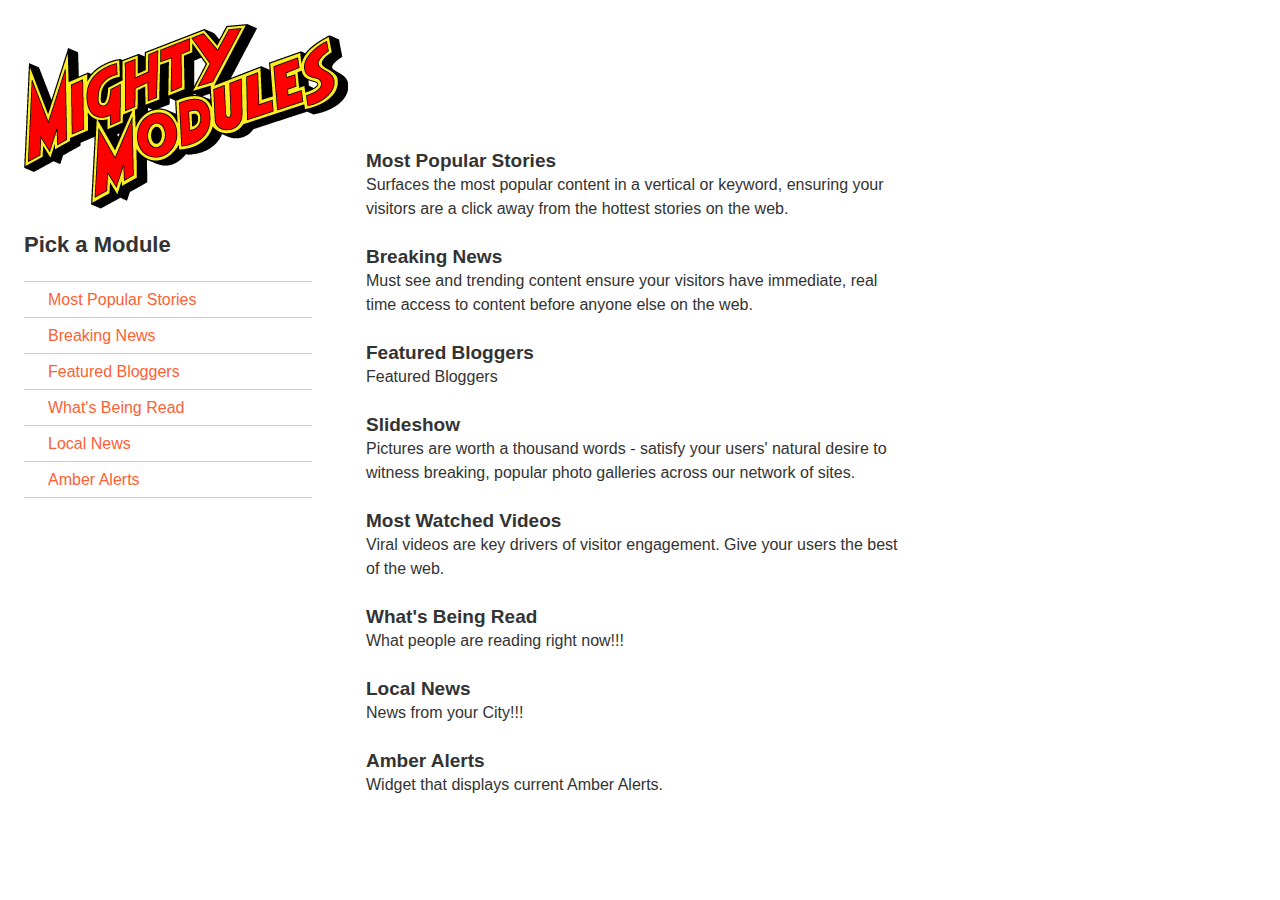
==== src/index.html @ ad437f6d "Moved factory to mighty homepage." ====
<!DOCTYPE html>
<html lang="en">
<head>
  <meta charset="utf-8">
  <meta http-equiv="X-UA-Compatible" content="IE=edge,chrome=1">

  <title></title>
  <meta name="description" content="">
  <meta name="author" content="Dave Artz">

  <meta name="viewport" content="width=device-width, initial-scale=1.0">
  <link rel="shortcut icon" href="../favicon.ico">
  <link rel="apple-touch-icon" href="/apple-touch-icon.png">

  <link rel="stylesheet" href="css/style.css?v=2">
  <!-- Advertisement Setup start -->

  <script type="text/javascript" src="http://o.aolcdn.com/ads/adsWrapper.js"></script>

  <script type="text/javascript">
        <!--
        adSetTarget('_blank');
        adSetAdURL('/_uac/adpage.html');
        //-->
  </script>
  <!-- Advertisement Setup end -->
  <link rel="shortcut icon" type="image/png" href="../favicon.png">
</head>

<body>

<div class="header">
    <h1 class="logo"><img src="css/mighty-logo.png" width="324" height="185"
        alt="">Mighty Modules</h1>
</div>

<div class="chooser">
    <h2>Pick a Module</h2>
    <ul>
        <li><a class="widget" data-widget="mostpopular" href="#">Most Popular
            Stories</a></li>
        <li><a class="widget" data-widget="breakingnews" href="#">Breaking News</a></li>
        <li><a class="widget" data-widget="bloggers" href="#">Featured Bloggers</a></li>
<!--        <li><a class="widget" data-widget="slideshow"
    href="#">Slideshow</a></li>
        <li><a class="widget" data-widget="mostwatchedvideos" href="#">Most
            Watched Videos</a></li>-->
        <li><a class="widget" data-widget="realtime" href="#">What's Being Read</a></li>
        <li><a class="widget" data-widget="localnews" href="#">Local News</a></li>
        <li><a class="widget" data-widget="amber" href="#">Amber Alerts</a></li>
    </ul>
</div>

<div class="factory">
    <ul class="widgets">
        <li class="widget" data-widget="mostpopular">
            <h3>Most Popular Stories</h3>
            <p>Surfaces the most popular content in a vertical or keyword, ensuring your visitors are a click away from the hottest stories on the web.</p>
        </li>
        <li class="widget" data-widget="breakingnews">
            <h3>Breaking News</h3>
            <p>Must see and trending content ensure your visitors have immediate, real time access to content before anyone else on the web.</p>
        </li>
        <li class="widget" data-widget="bloggers">
            <h3>Featured Bloggers</h3>
            <p>Featured Bloggers</p>
        </li>
        <li class="widget" data-widget="slideshow">
            <h3>Slideshow</h3>
            <p>Pictures are worth a thousand words - satisfy your users' natural desire to witness breaking, popular photo galleries across our network of sites.</p>
        </li>
        <li class="widget" data-widget="mostwatchedvideos">
            <h3>Most Watched Videos</h3>
            <p>Viral videos are key drivers of visitor engagement. Give your users the best of the web.</p>
        </li>
        <li class="widget" data-widget="realtime">
            <h3>What's Being Read</h3>
            <p>What people are reading right now!!!</p>
        </li>
        <li class="widget" data-widget="localnews">
            <h3>Local News</h3>
            <p>News from your City!!!</p>
        </li>
        <li class="widget" data-widget="amber">
            <h3>Amber Alerts</h3>
            <p>Widget that displays current Amber Alerts.</p>
        </li>
    </ul>
</div>
<script src="../src/mighty.js"></script>
<script src="js/jquery.min.js"></script>
<script src="js/factory.js"></script>
</body>
</html>
---- src/css/style.css ----
/* http://meyerweb.com/eric/tools/css/reset/ */
/* v1.0 | 20080212 */

html, body, div, span, applet, object, iframe,
h1, h2, h3, h4, h5, h6, p, blockquote, pre,
a, abbr, acronym, address, big, cite, code,
del, dfn, em, font, img, ins, kbd, q, s, samp,
smbackground-color, strike, strong, sub, sup, tt, var,
b, u, i, center,
dl, dt, dd, ol, ul, li,
fieldset, form, label, legend,
table, caption, tbody, tfoot, thead, tr, th, td {
    margin: 0;
    padding: 0;
    border: 0;
    outline: 0;
    font-size: 100%;
    vertical-align: baseline;
}
body {
    line-height: 1;
}
ol, ul {
    list-style: none;
}
blockquote, q {
    quotes: none;
}
blockquote:before, blockquote:after,
q:before, q:after {
    content: '';
    content: none;
}

/* remember to define focus styles! */
:focus {
    outline: 0;
}

/* remember to highlight inserts somehow! */
ins {
    text-decoration: none;
}
del {
    text-decoration: line-through;
}

/* tables still need 'cellspacing="0"' in the markup */
table {
    border-collapse: collapse;
    border-spacing: 0;
}

/* MIGHTY MODULES */
body {
    font-size: 16px;
    font-family: helvetica, arial;
    line-height: 24px;
    margin: 24px;
    color: #333;
}

.header > h1 {
    width: 324px;
    height: 185px;
    overflow: hidden;
}

.chooser {
    margin-top: 24px;
    margin-right: 24px;
    margin-bottom: 104px;
    width: 288px;
    float: left;
}
.chooser > h2 {
    font-size: 22px;
    margin-bottom: 24px;
}
.chooser > ul > li {
    border-bottom: 1px solid #ccc;
}
.chooser > ul > li:first-child {
    border-top: 1px solid #ccc;
}
.chooser > ul > li > a {
    font-size: 16px;
    line-height: 16px;
    padding: 10px 24px 9px;
    display: block;
    text-decoration: none;
    color: #fe5f35;

    background-color: rgb(255,255,255);

    -webkit-transition: background-color 0.3s ease-out;
    -moz-transition: background-color 0.3s ease-out;
    transition: background-color 0.3s ease-out;
}
.chooser > ul > li > a:hover, .chooser > ul > li > a.active {
    background-color: rgb(241,241,241);
}

.factory {
    float: left;
    margin-top: -72px;
    width: 600px;
}
.factory > .widgets > li {
    border-left: 6px solid #fff;
    padding: 12px 24px;
  -webkit-transition: all 0.3s ease-out;
     -moz-transition: all 0.3s ease-out;
          transition: all 0.3s ease-out;
}
.factory > .widgets > li:hover {
  -webkit-transition: all 0.3s ease-out;
     -moz-transition: all 0.3s ease-out;
          transition: all 0.3s ease-out;

    background-color: #f1f1f1;
    border-left: 6px solid #e74612;

    cursor: pointer;
}
.factory > .widgets > li > h3 {
    font-size: 19px;
}

/* Inherited styles for maker preview. */
.maker-widget a {
    text-decoration: none;
}
.maker-widget h2 {
    font-size: 20px;
}

/* Widget specific styles */
.maker-widget .mighty-mostpopular a {
    color: #000;
}
.maker-widget .mighty-mostpopular a:hover,
.maker-widget .mighty-mostpopular .show-more {
    color: #1D61F2;
}
.maker-widget .mighty-mostpopular .show-more {
    font-size: 14px;
    font-weight: bold;
}
.maker-widget .mighty-mostpopular .show-more:hover {
    text-decoration: underline;
}

@media all and (min-width: 1400px) {

    .factory > .mighty-maker {
        position: relative;
    }
    .factory > .mighty-maker > .maker-preview {
        position: absolute;
        top: 0;
        left: 0;
        margin-left: 624px;
        width: 300px;
    }
    .factory > .mighty-maker > .maker-preview > label {
        display: none;
    }
}
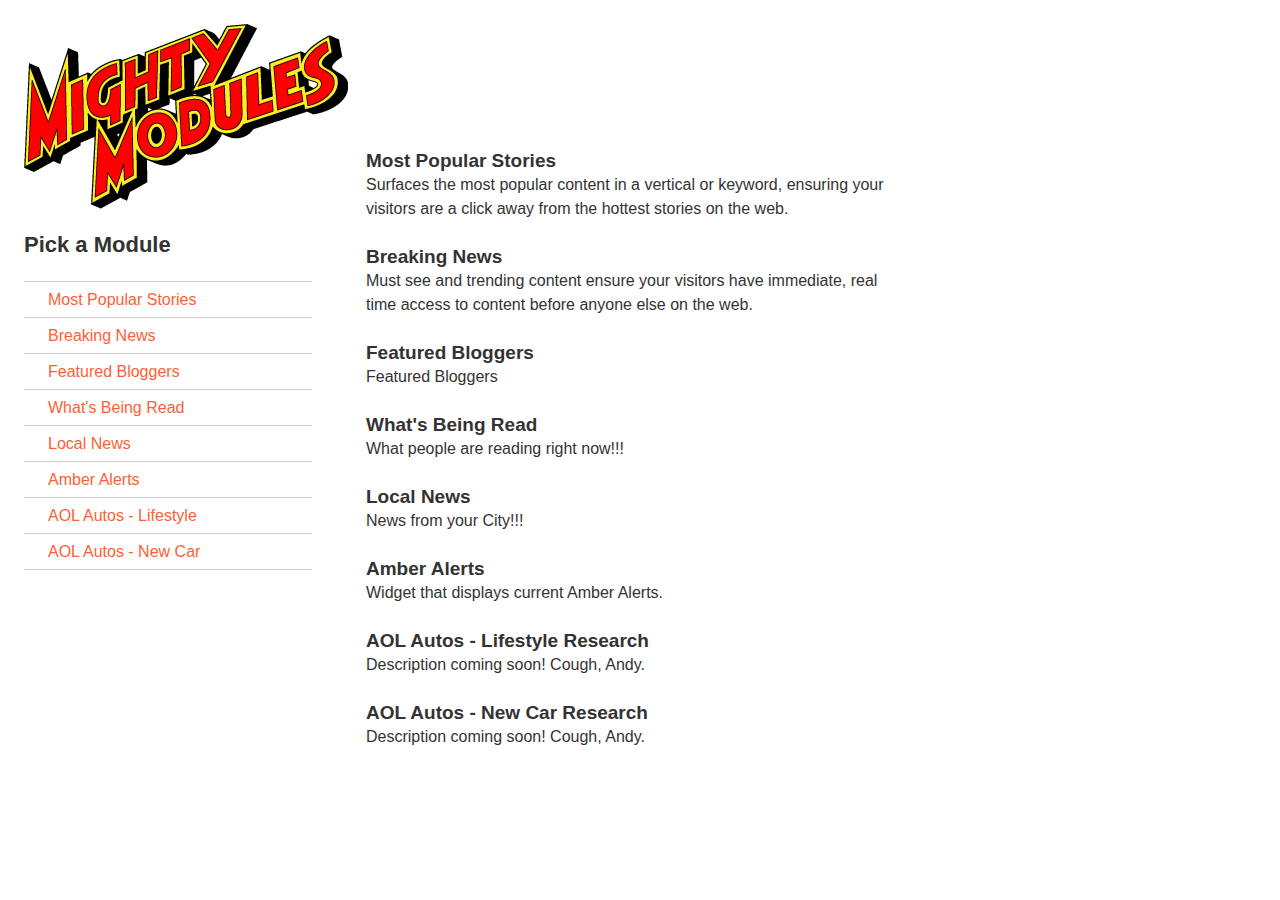
==== commit 48c5eed9: "Added Autos to the factory! Congrats Andy" ====
--- a/src/index.html
+++ b/src/index.html
@@ -48,6 +48,8 @@
         <li><a class="widget" data-widget="realtime" href="#">What's Being Read</a></li>
         <li><a class="widget" data-widget="localnews" href="#">Local News</a></li>
         <li><a class="widget" data-widget="amber" href="#">Amber Alerts</a></li>
+        <li><a class="widget" data-widget="autos_lifestyle" href="#">AOL Autos - Lifestyle</a></li>
+        <li><a class="widget" data-widget="autos_newcar" href="#">AOL Autos - New Car</a></li>
     </ul>
 </div>
 
@@ -65,14 +67,14 @@
             <h3>Featured Bloggers</h3>
             <p>Featured Bloggers</p>
         </li>
-        <li class="widget" data-widget="slideshow">
+<!--        <li class="widget" data-widget="slideshow">
             <h3>Slideshow</h3>
             <p>Pictures are worth a thousand words - satisfy your users' natural desire to witness breaking, popular photo galleries across our network of sites.</p>
         </li>
         <li class="widget" data-widget="mostwatchedvideos">
             <h3>Most Watched Videos</h3>
             <p>Viral videos are key drivers of visitor engagement. Give your users the best of the web.</p>
-        </li>
+            </li>-->
         <li class="widget" data-widget="realtime">
             <h3>What's Being Read</h3>
             <p>What people are reading right now!!!</p>
@@ -85,6 +87,14 @@
             <h3>Amber Alerts</h3>
             <p>Widget that displays current Amber Alerts.</p>
         </li>
+        <li class="widget" data-widget="autos_lifestyle">
+            <h3>AOL Autos - Lifestyle Research</h3>
+            <p>Description coming soon! Cough, Andy.</p>
+        </li>
+        <li class="widget" data-widget="autos_newcar">
+            <h3>AOL Autos - New Car Research</h3>
+            <p>Description coming soon! Cough, Andy.</p>
+        </li>
     </ul>
 </div>
 <script src="../src/mighty.js"></script>
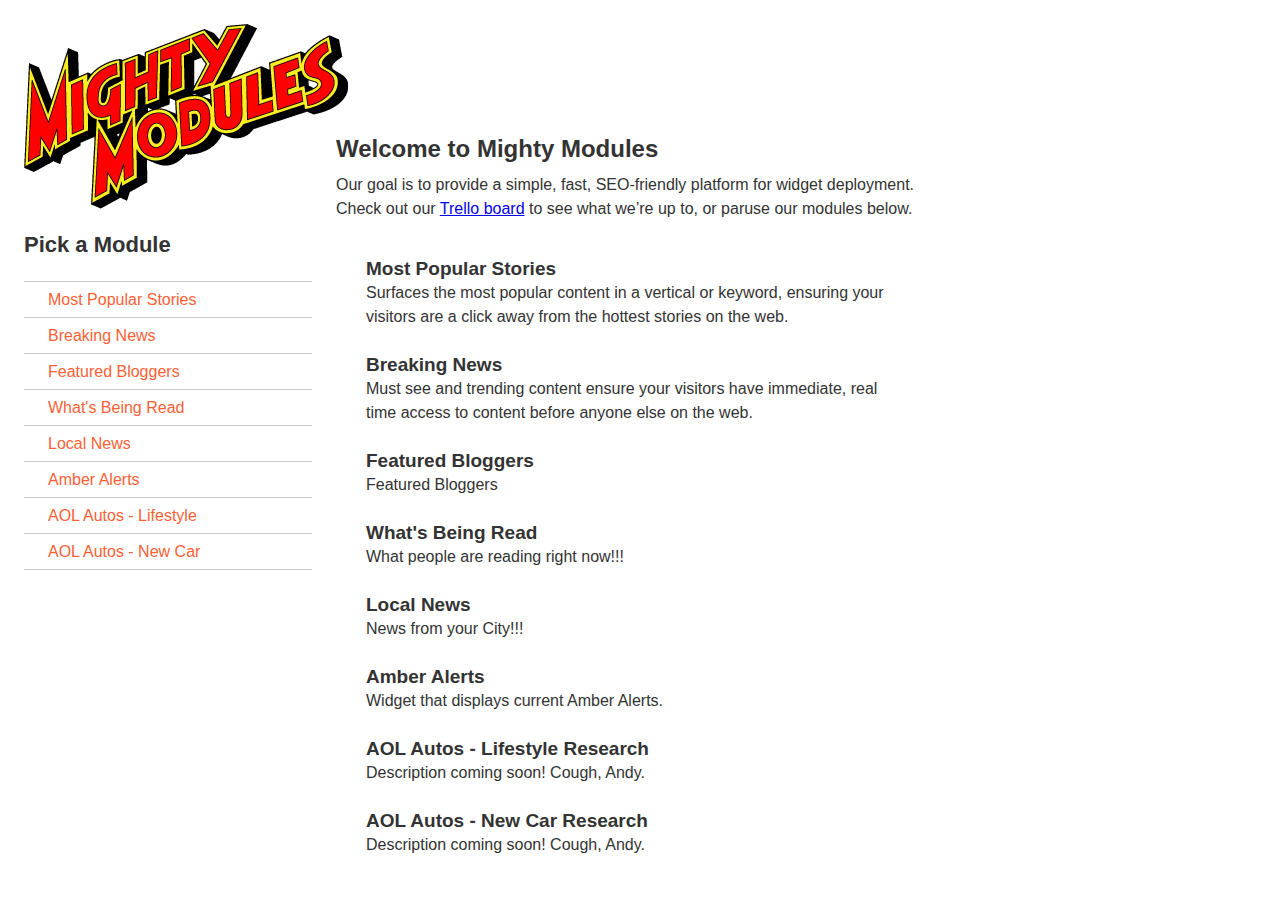
==== commit f0c86ae3: "Updated welcome message for Factory, referencing Trello board." ====
--- a/src/index.html
+++ b/src/index.html
@@ -4,27 +4,13 @@
   <meta charset="utf-8">
   <meta http-equiv="X-UA-Compatible" content="IE=edge,chrome=1">
 
-  <title></title>
+  <title>Mighty Module Factory</title>
   <meta name="description" content="">
   <meta name="author" content="Dave Artz">
 
   <meta name="viewport" content="width=device-width, initial-scale=1.0">
-  <link rel="shortcut icon" href="../favicon.ico">
-  <link rel="apple-touch-icon" href="/apple-touch-icon.png">
 
   <link rel="stylesheet" href="css/style.css?v=2">
-  <!-- Advertisement Setup start -->
-
-  <script type="text/javascript" src="http://o.aolcdn.com/ads/adsWrapper.js"></script>
-
-  <script type="text/javascript">
-        <!--
-        adSetTarget('_blank');
-        adSetAdURL('/_uac/adpage.html');
-        //-->
-  </script>
-  <!-- Advertisement Setup end -->
-  <link rel="shortcut icon" type="image/png" href="../favicon.png">
 </head>
 
 <body>
@@ -54,6 +40,11 @@
 </div>
 
 <div class="factory">
+    <h1>Welcome to Mighty Modules</h1>
+    <p>Our goal is to provide a simple, fast, SEO-friendly platform for widget
+    deployment. Check out our
+    <a href="https://trello.com/board/mighty-modules/4fc7d67b578636997b45e9e7">Trello
+        board</a> to see what we&rsquo;re up to, or paruse our modules below. </p>
     <ul class="widgets">
         <li class="widget" data-widget="mostpopular">
             <h3>Most Popular Stories</h3>
@@ -97,7 +88,7 @@
         </li>
     </ul>
 </div>
-<script src="../src/mighty.js"></script>
+<script src="mighty.js"></script>
 <script src="js/jquery.min.js"></script>
 <script src="js/factory.js"></script>
 </body>
--- a/src/css/style.css
+++ b/src/css/style.css
@@ -64,6 +64,7 @@
     width: 324px;
     height: 185px;
     overflow: hidden;
+    cursor: pointer;
 }
 
 .chooser {
@@ -105,6 +106,13 @@
     float: left;
     margin-top: -72px;
     width: 600px;
+}
+.factory > h1 {
+    font-size: 24px;
+    margin-bottom: 12px;
+}
+.factory > .widgets {
+    margin-top: 24px;
 }
 .factory > .widgets > li {
     border-left: 6px solid #fff;
